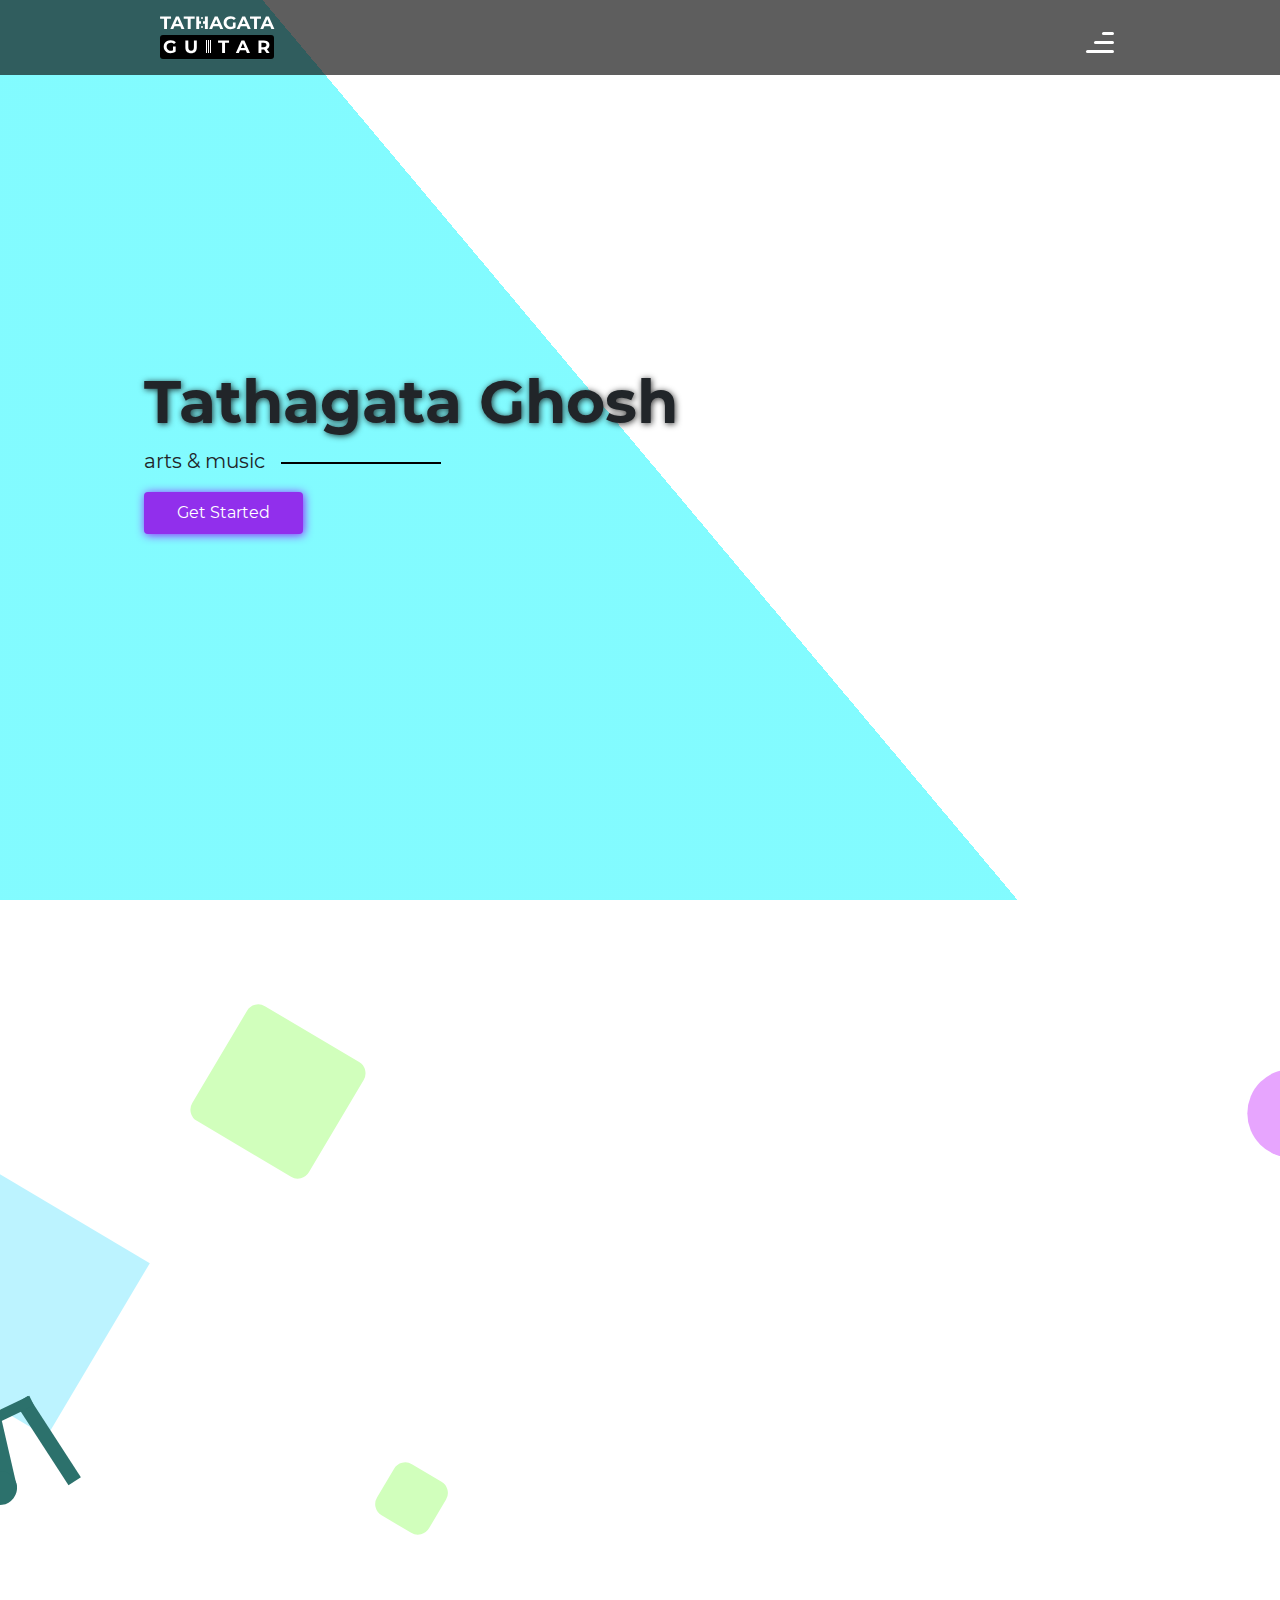
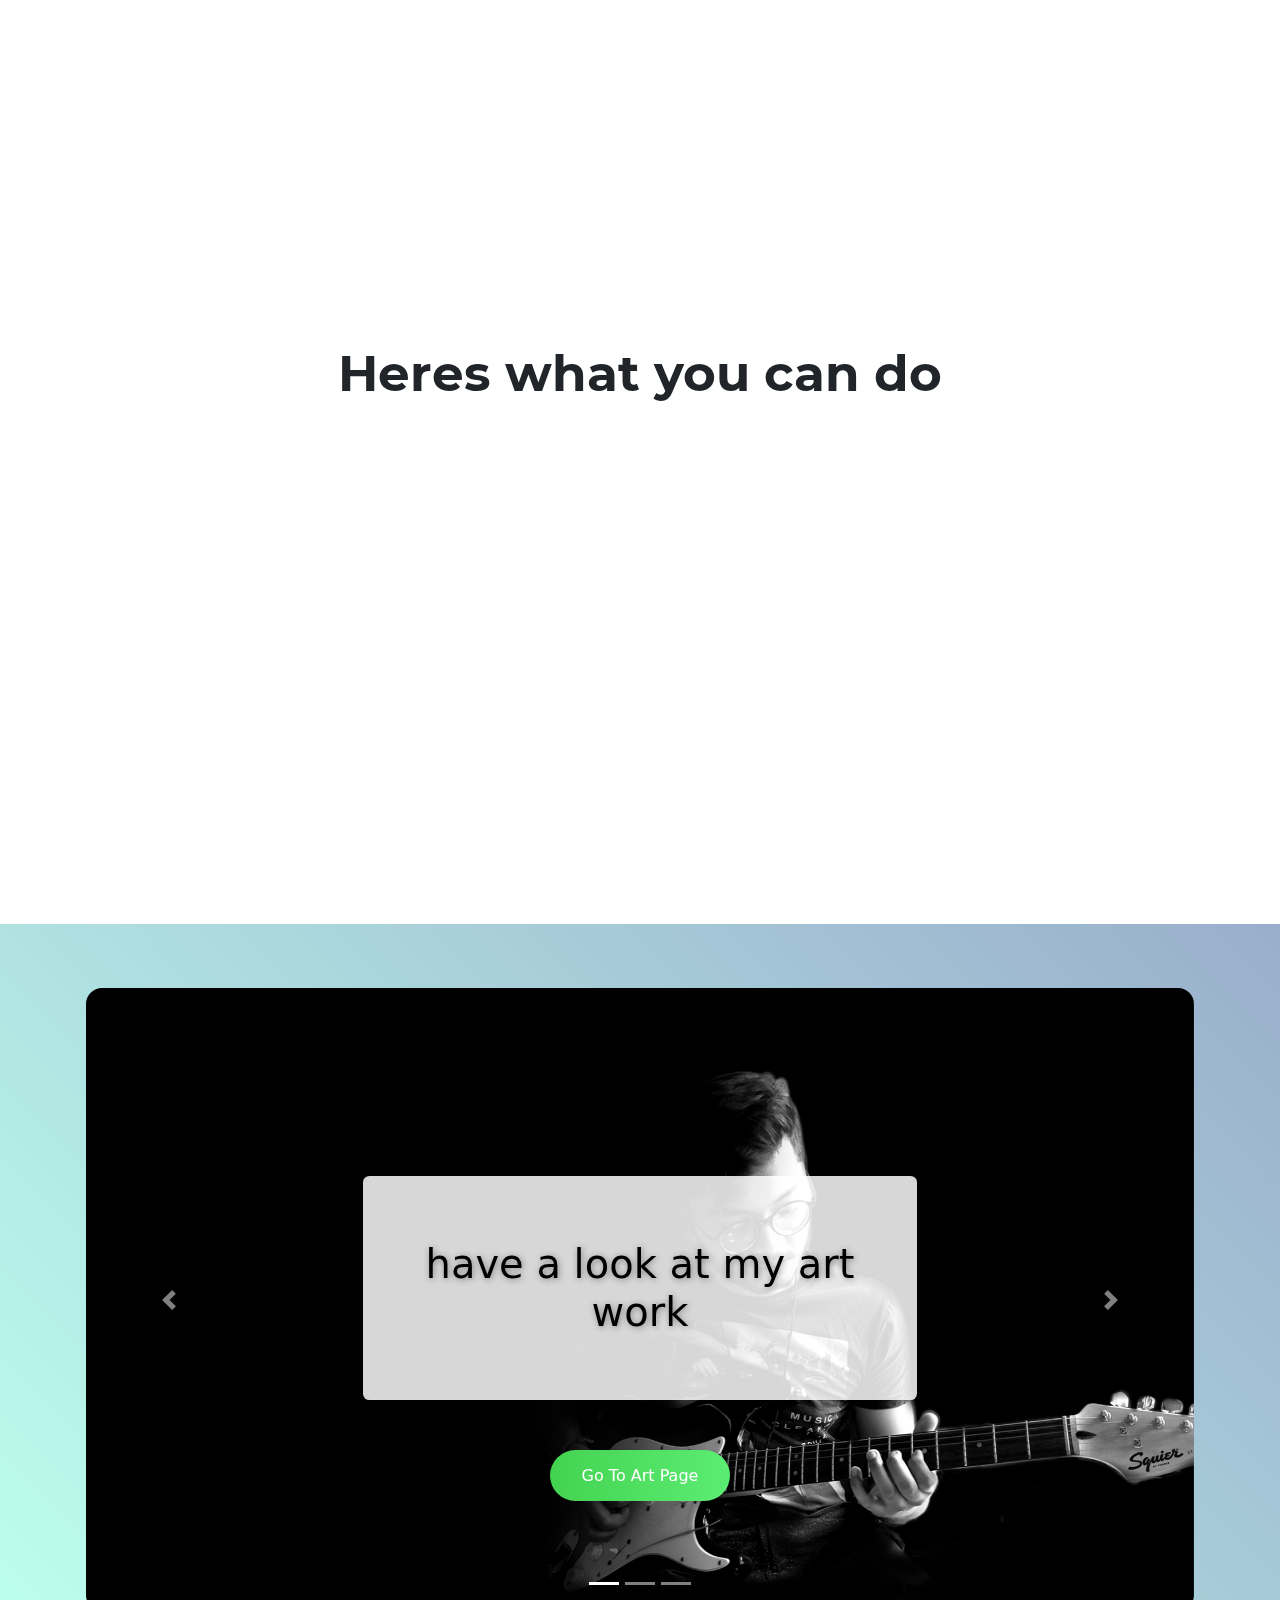
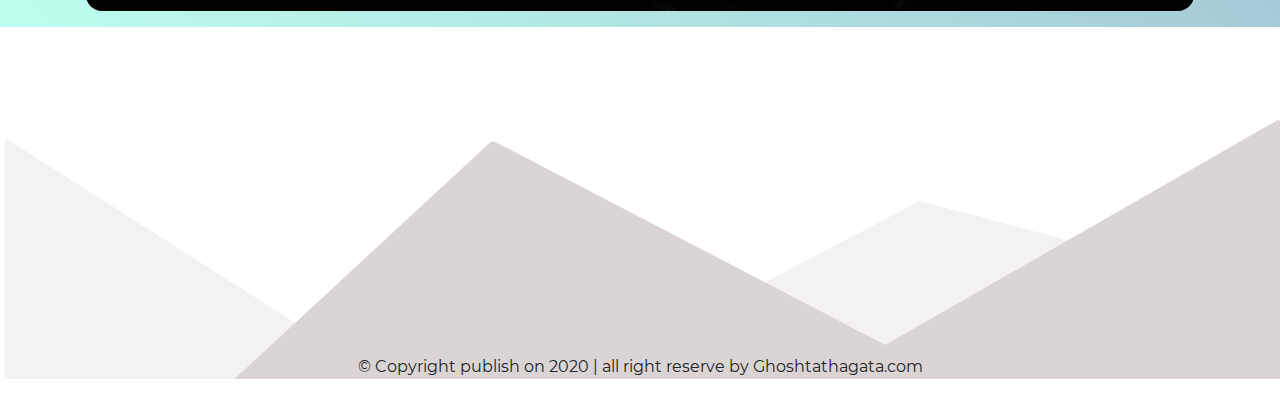
==== index.html @ 83a453ec "codes" ====
<!DOCTYPE html>
<html lang="en">
<head>
    <meta charset="UTF-8">
    <meta name="viewport" content="width=device-width, initial-scale=1.0">
    <meta http-equiv="X-UA-Compatible" content="ie=edge">
    <title>Home</title>
    <link rel="shortcut icon" href="./image/icon.png" type="image/x-icon">
    <link rel="stylesheet" href="./css/all.min.css">
    <link rel="stylesheet" href="./css/aos.css">
    <link rel="stylesheet" href="./css/bootstrap.css">
    <link rel="stylesheet" href="./css/style.css">

</head>
<body>
<div id="popUpMain" style="display: none;">
    <div class="container text-center">
    <div id="popup">
        <div class="cancel text-right"><i class="fas fa-times close_pop"></i></div>
        <div class="top">
            <h1 id="signUp_pop" class="mb-3">Sign in</h1>
            <input class="POP_UP_INPUT" type="email" name="email" placeholder="User@gmail.com" id="username">
            <input class="POP_UP_INPUT" type="Password" name="password" placeholder="Password">
            <a href="#" class="sign_in_but"><button class="btn btn-success mt-3 close_pop">Sign in</button></a>
            <p>Don't have an account? <a href="SignUp.html">Sign Up</a></p>


            <div class="alert alert-warning alert-dismissible fade show" role="alert">
                <strong>Not Sign in !</strong> Please Sign in to access more content
                <button type="button" class="close" data-dismiss="alert" aria-label="Close">
                  <span aria-hidden="true">&times;</span>
                </button>
            </div>
        </div>
        <div class="bottom">
            <div class="subscribe">
                <h4>Subscribe my YouTube Channel</h4>
                <a href="#" class="close_pop" >Subscribe <i class="fab fa-youtube"></i></a>
            </div>

        </div>
    </div>
</div>
</div>
<header>
    <nav>
        <div class="navigation">
            <div class="logo"><img src="./image/final_logo.svg" alt=""></div>
            <div class="bars">
                <div class="bar bar-1"></div>
                <div class="bar bar-2"></div>
                <div class="bar bar-3"></div>
            </div>
        </div>
    </nav>
    <div class="items">
        <li class="nav-link"><a href="#">Home</a></li>
        <li class="nav-link"><a href="#">Video</a></li>
        <li class="nav-link"><a href="#">About</a></li>
        <li class="nav-link"><a href="#">Login</a></li>
    </div>
    <div class="name">
        <div class="container">
            <div class="intro">
                <h1>Tathagata Ghosh</h1>
                <div class="line-text">
                    <p>arts & music</p>
                    <div class="line"></div>
                </div>
                <button class="btn but">Get Started</button>
            </div>
        </div>
    </div>
</header>



<main>
    <section class="sec-1">
        <div class="container">
           <div class="row">
            <div class="col-lg-6 col-sm-12 col-md-12">
                <div class="box" data-aos="flip-left" data-aos-duration="500">
                    <h1>Video</h1>
                    <p class="md-5 pd-5">Lorem ipsum dolor sit amet, consectetur adipisicing elit. Quod accusantium magnam excepturi sequi id sed assumenda maxime facere quisquam qui itaque, fuga velit facilis alias vel sunt, aut atque numquam. Lorem ipsum dolor sit amet consectetur adipisicing elit. Necessitatibus, rem! Lorem ipsum dolor sit amet.</p>
                    <a href="#" class="mt-4">Video</a>
                </div>
            </div>
            <div class="col-lg-6 col-sm-12 col-md-12">
                <div class="box box-container-2" data-aos="flip-left" data-aos-duration="500">
                    <h1>Arts</h1>
                    <p class="md-5 pd-5">Lorem ipsum dolor sit amet, consectetur adipisicing elit. Quod accusantium magnam excepturi sequi id sed assumenda maxime facere quisquam qui itaque, fuga velit facilis alias vel sunt, aut atque numquam. Lorem ipsum dolor sit amet consectetur adipisicing elit. Necessitatibus, rem! Lorem ipsum dolor sit amet.</p>
                    <a href="#" class="mt-4">About</a>
                </div>
            </div>
           </div>
            <div class="col-lg-12 col-sm-12 col-md-12">
                <div class="box box-container-3" data-aos="flip-up" data-aos-duration="700">
                    <h1>About</h1>
                    <p class="md-5 pd-5">Lorem ipsum dolor sit amet, consectetur adipisicing elit. Quod accusantium magnam excepturi sequi id sed assumenda maxime facere quisquam qui itaque, fuga velit facilis alias vel sunt, aut atque numquam. Lorem ipsum dolor sit amet consectetur adipisicing elit. Necessitatibus, rem! Lorem ipsum dolor sit amet.</p>
                    <a href="#" class="mt-4">Arts</a>
                </div>
            </div>
        </div>
    </section>

    <section class="sec-2">
        <div class="container">
            <div class="row text-center">
                <h1 class="mt-5 mb-5">Heres what you can do</h1>
                <div class="col-lg-4 col-sm-12 col-md-4">
                    <div class="card" data-aos="zoom-in" data-aos-delay="100">
                        <h2>Follow</h2>
                        <p>Lorem ipsum dolor sit amet consectetur adipisicing elit. Dolorem iure, eius cum dicta eaque nemo illo deserunt expedita. Ea pariatur saepe illum accusamus earum aliquam magnam architecto, nesciunt minima! Ad.</p>
                        <div class="follow-link">
                            <a href="#"> <i class="fab fa-instagram"></i></a>
                            <a href="#"> <i class="fab fa-twitter"></i></a>
                            <a href="#"> <i class="fab fa-telegram"></i></a>
                        </div>
                    </div>
                </div>
                <div class="col-lg-4 col-sm-12 col-md-4">
                    <div class="card" data-aos="zoom-in" data-aos-delay="300">
                        <h2>Feedback</h2>
                        <p>Lorem ipsum dolor sit amet consectetur adipisicing elit. Amet perspiciatis aliquid dolorum quaerat esse id nemo sit deserunt minima maxime!</p>
                        <button class="btn btn-outline-success mt-5"> Leave a Feedback</button>
                    </div>
                </div>
                <div class="col-lg-4 col-sm-12 col-md-4">
                    <div class="card" data-aos="zoom-in" data-aos-delay="600">
                        <h2>Join me</h2>
                        <p>Lorem ipsum, dolor sit amet consectetur adipisicing elit. Voluptatibus saepe accusantium aperiam ullam cum dignissimos doloribus libero, perferendis omnis totam dolorem nostrum itaque. Dolores magni amet autem minus officia a.</p>
                    </div>
                </div>
            </div>
        </div>
    </section>

    <section class="sec-3">
        <div class="container mt-5">
            <div id="carouselExampleIndicators" class="carousel slide" data-ride="carousel">
                <ol class="carousel-indicators">
                    <li data-target="#carouselExampleIndicators" data-slide-to="0" class="active"></li>
                    <li data-target="#carouselExampleIndicators" data-slide-to="1"></li>
                    <li data-target="#carouselExampleIndicators" data-slide-to="2"></li>
                  </ol>
                <div class="carousel-inner">
                    <div class="main-info">
                        <h1>have a look at my art work</h1>
                        <a href="#" class="text-center">Go To Art Page</a>
                    </div>
                  <div class="carousel-item active">
                    <img src="./image/About_page_image.jpg" class="d-block w-100" alt="...">
                  </div>
                  <div class="carousel-item">
                    <img src="./image/tathagata_1.jpg" class="d-block w-100" alt="...">
                  </div>
                  <div class="carousel-item">
                    <img src="./image/Music_page_IMAGE.jpg" class="d-block w-100" alt="...">
                  </div>
                </div>
                <a class="carousel-control-prev" href="#carouselExampleIndicators" role="button" data-slide="prev">
                    <span class="carousel-control-prev-icon" aria-hidden="true"></span>
                    <span class="sr-only">Previous</span>
                  </a>
                  <a class="carousel-control-next" href="#carouselExampleIndicators" role="button" data-slide="next">
                    <span class="carousel-control-next-icon" aria-hidden="true"></span>
                    <span class="sr-only">Next</span>
                  </a>
              </div>
        </div>
    </section>
</main>


<footer>
    <div class="container">
       <div class="main-footer-box">
        <div class="row text-center">
            <div class="col-lg-2 col-sm-12 col-md-6">
                <div class="but" data-aos="fade-up" data-aos-duration="100">
                    <a href="#" class="short-buttom Home">Home</a>
                </div>
            </div>
            <div class="col-lg-2 col-sm-12 col-md-6">
                <div class="but" data-aos="fade-up" data-aos-duration="200">
                    <a href="#" class="short-buttom video">Video</a>
                </div>
            </div>
            <div class="col-lg-2 col-sm-12 col-md-6">
                <div class="but" data-aos="fade-up" data-aos-duration="300">
                    <a href="#" class="short-buttom Pdf">Pdf</a>
                </div>
            </div>
            <div class="col-lg-2 col-sm-12 col-md-6">
                <div class="but" data-aos="fade-up" data-aos-duration="400">
                    <a href="#" class="short-buttom About">About</a>
                </div>
            </div>
            <div class="col-lg-2 col-sm-12 col-md-6">
                <div class="but" data-aos="fade-up" data-aos-duration="500">
                    <a href="#" class="short-buttom instagram"><i class="fab fa-instagram"></i></a>
                </div>
            </div>
            <div class="col-lg-2 col-sm-12 col-md-6">
              <div class="but"  data-aos="fade-up" data-aos-duration="600">
                <a href="#" class="short-buttom YouTube"><i class="fab fa-youtube"></i></a>
              </div>
            </div>
           </div>
       </div>
       <div class="copy-right text-center">
           <p>© Copyright publish on 2020 | all right reserve by Ghoshtathagata.com</p>
       </div>
    </div>
</footer>
    <script src="./js/bootstrap.js"></script>
    <script src="https://code.jquery.com/jquery-3.5.1.min.js" integrity="sha256-9/aliU8dGd2tb6OSsuzixeV4y/faTqgFtohetphbbj0=" crossorigin="anonymous"></script>
    <script src="./js/aos.js"></script>
    <script src="./js/index.js"></script>
</body>
</html>
---- css/style.css ----
@import url(./fonts.css);

*{
    padding: 0;
    margin: 0;
    box-sizing: border-box;
}

:root{
    /* color */
    --light-blue:linear-gradient(50deg , rgba(91, 250, 255, 0.76) 50%, #ffffff21 50%);
    --black: black;
    --black-l:linear-gradient(#000000cc , #000000b4);
    --white:white;
    --white-l: rgba(255, 255, 255, 0.8);

    /* fonts */
    --cuprum : 'cuprum';
    --cuprum-b : 'cuprum-b';
    --monstrate : 'monstrate';
    --monstrate-b : 'monstrate-b';
}

nav .navigation{
    background-color: rgba(0, 0, 0, 0.63);
    padding: 1rem 10rem;
    display: flex;
    flex-direction: row;
    flex-wrap: wrap;
    justify-content: space-between;
}

nav .navigation .logo{
    font-size: 20px;
    color: white;
}
nav .navigation .bars{
    transform: rotate(180deg);
    cursor: pointer;
}

nav .navigation .bars .bar{
    height: 2.5px;
    background-color: white;
    margin: .4rem;
    border-radius: 1rem;
}

nav .navigation .bars .bar-1{
    width: 1.7rem;
}

nav .navigation .bars .bar-2{
    width: 1.2rem;
}

nav .navigation .bars .bar-3{
    width: .7rem;
}

.items{
    position: absolute;
    background-color: rgba(0, 0, 0, 0.658);
    height: 90vh;
    overflow: hidden;
    padding: 2rem 0rem;
    z-index: 20;
    width: 0;
    transition: 1s ease-in;
}

.nav_show{
    width: 50vh;
}

.items .nav-link a{
    color: white;
    text-decoration: none;
    text-align: center;
    font-family: var(--monstrate);
}
.items .nav-link{
    background-color: rgba(255, 255, 255, 0.24);
    margin: 1rem;
    border-radius: 5px;
}
.items .nav-link:hover{
    box-shadow: 1px 3px 10px rgba(53, 53, 53, 0.616);
}



header {
    background:var(--light-blue), url(../image/tathagata_1.jpg);
    background-position: center;
    background-repeat: no-repeat;
    background-size: cover;
    height: 100vh;
    width: 100%;

}

header .name{
    position: absolute;
    left: 10%;
    top: 50%;
    transform: translate(0% , -50%);
    z-index: 2;
}
header .name .intro{
    font-size: 20px;
    font-family: var(--monstrate);
}

header .name .intro h1{
    font-size: 60px;
    font-family: var(--monstrate-b);
    text-shadow: 1px 1px 6px rgba(0, 0, 0, 0.788);
}
header .name .but {
    background: rgb(145, 47, 236);
    box-shadow: 1px 1px 10px rgb(147, 31, 255);
    color: rgb(255, 255, 255);
    padding: .5rem 2rem;
}
header .name .but:hover{
    background:rgb(139, 15, 255) ;
}
header .name .line-text{
    display: flex;
    align-items: center;
}
header .name .line{
    background: black;
    height: 2px;
    width: 10rem;
    margin-bottom: .7rem;
    margin-left: 1rem;
    animation: stretch 1s ease-in-out forwards;
}

#popUpMain{
    position: fixed;
    z-index: 99999;
    color: rgb(0, 0, 0);
    width: 100%;
    height: 100%;
    background-color: rgba(0, 0, 0, 0.671);
    transition: 1s ease;
}
#popUpMain i{
    cursor: pointer;
    transition: .3s ease;
}
#popUpMain i:hover{
    transform: scale(1.1);
    transition: .3s ease;
}

#popup{
    width: 30rem;
    height: 35rem;
    background-image: linear-gradient(#00000041 , #00000048) ,url(../image/Auth_back.svg);
    position: absolute;
    top: 50%;
    left: 50%;
    transform: translate(-50% , -50%);
    padding: 1rem;
    background-size: cover;
    background-position: center;
    background-repeat: no-repeat;
    border-radius: 5px;
    box-shadow: 1px 1px 6px rgba(255, 255, 255, 0.644);
    overflow: hidden;
    transition: 1s ease-in-out;
}
#popUpMain #popup .top{
    display: flex;
    flex-direction: column;
    align-items: center;
}
#popUpMain #popup .top .sign_in_but button:hover{
    box-shadow: 1px 1px 7px rgba(0, 128, 0, 0.534);
}

#popUpMain #popup #signUp_pop{
    font-family: var(--monstrate-b);
    color: #7212cc;
    text-shadow: 1px 1px 5px #7700e6a2;

}

#popUpMain #popup  input{
    width: 20rem;
    margin: .2rem;
    border: none;
    background: rgba(255, 255, 255, 0.514);
    outline: none;
    padding: .3rem;
    border-radius: 3px;
    border: 1px solid #7700e6;
    box-shadow: 1px 1px 7px #7700e642;
    font-family: var(--monstrate);
}

#popUpMain #popup p{
    margin-top: 1rem;
    font-family: var(--monstrate);
}
#popUpMain #popup p a{
    font-family: var(--monstrate-b);
    text-decoration: none;
}
#popUpMain #popup .bottom{
    border-top: 1px solid black;
    padding-top: 1rem;
}
#popUpMain #popup .bottom .subscribe h4{
    font-family: var(--monstrate-b);
    margin-bottom: 1.5rem;
}
#popUpMain #popup .bottom .subscribe a{
    font-size: 20px;
    text-decoration: none;
    background-color: red;
    color: white;
    padding: .5rem 1rem;
    border-radius: 4px;
    transition: .3s ease;
}
#popUpMain #popup .bottom .subscribe a:hover{
    transform: scale(1.1);
    box-shadow: 1px 1px 8px rgba(255, 0, 0, 0.664);
    transition: .3s ease-in-out;
}
@keyframes stretch{
    from{
        width: 0;
    }
    to{
        width: 10rem;
    }
}
main .sec-1{
    background: url(../image/back.svg);
    background-position: center;
    background-size: cover;
    background-repeat: no-repeat;
    margin: 0;
    padding: 1rem 0rem;
}
main .box {
    background:var(--black-l), url(../image/Music_page_IMAGE.jpg);
    background-position: center;
    background-size: cover;
    background-repeat: no-repeat;
    height: 50vh;
    padding: 3rem 2rem;
    border-radius: 3px;
    margin: 1rem 0rem;
}

main .box-container-2{
    background:var(--black-l), url(../image/Tathagata_2.jpg);
    background-position: center;
    background-size: cover;

}
main .box h1{
    color: white;
    font-family: var(--monstrate-b);

}
main .box p{
    color: var(--white);
    font-family: var(--monstrate);
    margin-bottom: 3rem;
}

main .sec-1 .box a{
    text-decoration: none;
    color: var(--white);
    padding: 1rem 3rem;
    background: rgb(145, 47, 236);
    box-shadow: 1px 1px 10px #9a2fff;
    border-radius: 5px;
    font-size: 1rem;
}

main .sec-1 .box-container-2 a{
    background: rgb(236, 148, 47);
    box-shadow: 1px 1px 10px rgba(236, 148, 47, 0.603);
}
main .sec-1 .box-container-3 a{
    background: rgb(47, 107, 236);
    box-shadow: 1px 1px 10px rgba(47, 107, 236, 0.521);
}

section.sec-2 h1{
    font-size: 50px;
    font-family: var(--monstrate-b);
}


section.sec-2 .card h2{
    font-family: var(--cuprum-b);
}
section.sec-2 .card p{
    font-family: var(--monstrate);
}
section.sec-2 .card{
    background: #e4e4e470;
    height: 40vh;
    padding: 1rem;
    border: none;
    margin: 1rem 0rem;
    border: 2px solid rgb(157, 196, 241);
}
section.sec-2 .card .follow-link{
    width: 100%;
    height: 50vh;
    border-radius: 4px;
}

section.sec-2 .card:hover{
    box-shadow: 1px 2px 10px rgba(157, 196, 241, 0.603);
}

section.sec-2 .card .follow-link i{ 
    font-size: 30px;
    margin: 2rem 1.5rem;
    color: rgb(0, 0, 0);
}

section.sec-2 .card button{
    width: 80%;
    margin: auto;
}

section.sec-3{
    margin-top: 5rem;
    background: linear-gradient(45deg,#95ffe4a1 , #3a619b83);
    padding: 1rem 0rem;
}
section.sec-3 .carousel{
    border-radius: 1rem;
    overflow: hidden;
}
section.sec-3 .carousel .carousel-item{
    position: relative;
}
section.sec-3 .carousel .carousel-inner .main-info{
    position: absolute;
    z-index: 1;
    top: 50%;
    left: 50% ;
    transform: translate(-50% , -50%);
    text-align: center;
}

section.sec-3 .carousel .carousel-inner .main-info h1{
    font-size: 40px;
    color: rgb(0, 0, 0);
    text-shadow: 1px 1px 6px rgba(31, 31, 31, 0.466) ;
    background: #ffffffd7;
    padding: 4rem 2rem;
    border-radius: .4rem;
    margin: 4rem 0rem;
}

section.sec-3 .carousel .carousel-inner .main-info a{
    text-decoration: none;
    color: white;
    background: linear-gradient(90deg,rgb(68, 211, 80) , rgb(91, 236, 115)); 
    padding: 1rem 2rem;
    border-radius: 2rem;
}   
section.sec-3 .carousel .carousel-inner .main-info a:hover{      
    box-shadow: 1px -1px 7px rgba(64, 245, 94, 0.678) ;
    transition: .3s ease;
}

footer{
    background: url(../image/main-footer.svg);
    background-position: center;
    background-size: cover;
}
footer .main-footer-box{
    margin-top: 5rem;
    margin-bottom: 10rem;
}
footer .but{
    margin: 2rem 0rem;
}
footer .short-buttom{
    border: 2px solid var(--black);
    padding: .7rem 3rem;
    border-radius: 2rem;
    text-decoration: none;
    color: var(--black);
    font-family: var(--monstrate-b);
}
footer .short-buttom.video:hover{
    background-color: #cc5fff42;
    box-shadow: 1px 1px 7px #cc5fff7a;
}

footer .short-buttom.Pdf:hover{
    background-color: #5fc4ff42;
    box-shadow: 1px 1px 7px #5f9fff;
}
footer .short-buttom.Home:hover{
    background-color: #e8f71942;
    box-shadow: 1px 1px 7px #f0fd35e3;
}
footer .short-buttom.About:hover{
    background-color: #00000042;
    box-shadow: 1px 1px 7px #000000e3;
}
footer .short-buttom.YouTube i{
 font-size: 20px;
}
footer .short-buttom.instagram i{
    font-size: 20px;
}
footer .short-buttom.instagram:hover{
    background-color: #ff38e442;
    box-shadow: 1px 1px 7px #ff38deb2;
}
footer .short-buttom.YouTube:hover{
    background-color: #ff000042;
    box-shadow: 1px 1px 7px #ff0000e3;
}

footer .copy-right{
    font-family: var(--monstrate);
}




@media only screen and (max-width:800px){
    section.sec-3 .carousel .carousel-inner .main-info h1{
        font-size: 20px;
        padding: 2rem 1rem;
        margin: 2rem 0rem;
    }
    
    section.sec-3 .carousel .carousel-inner .main-info a{
        padding: .5rem 1rem;
    } 
    main .sec-1{
        background: url(../image/back.svg);
        background-position: center;
        background-size: cover;
        background-repeat: no-repeat;
    }
    .nav_show{
        width: 100%;
    }
}
@media only screen and (max-width:550px){
    nav .navigation{
        padding: 1rem 5rem;
    }
    header {
        background:linear-gradient(60deg , rgba(100, 172, 255, 0.76) 100%, #ffffff00 0%), url(../image/tathagata_1.jpg);
        background-position: center;
        background-size: cover;
        background-repeat: no-repeat;
    
    }
    section.sec-3 .carousel .carousel-inner .main-info h1{
        font-size: 14px;
        padding: 1rem 1rem;
        margin: 2rem 0rem;
    }
    section.sec-3 .carousel .carousel-inner .main-info a{
        padding: .5rem 1rem;
        font-size: 12px;
    } 
    section.sec-2 .card{
        height: 50vh;
    }
    main .box{
        height: 60vh;
    }
    
    #popup{
        width: 18rem;
        height: 35rem;
    }
    #popUpMain #popup  input{
        width: 14rem;
        margin: .2rem;
    }
}

@media only screen and (max-width:400px){
    nav .navigation{
        padding: 1rem 3rem;
    }
    header .name .intro{
        font-size: 15px;
    }
    
    header .name .intro h1{
        font-size: 40px;
    }
    header .name .but {
        padding: .5rem 1.5rem;
    }
    main .box {
        height: 65vh;
    }
    section.sec-3 .carousel .carousel-inner .main-info{
        top: 40%;
    }
    section.sec-3 .carousel .carousel-inner .main-info a{
        padding: .5rem 1rem;
        font-size: 12px;
    } 
}

@media only screen and (max-width:320px){
    main .box {
        height: 73vh;
        text-align: center;
    }
}
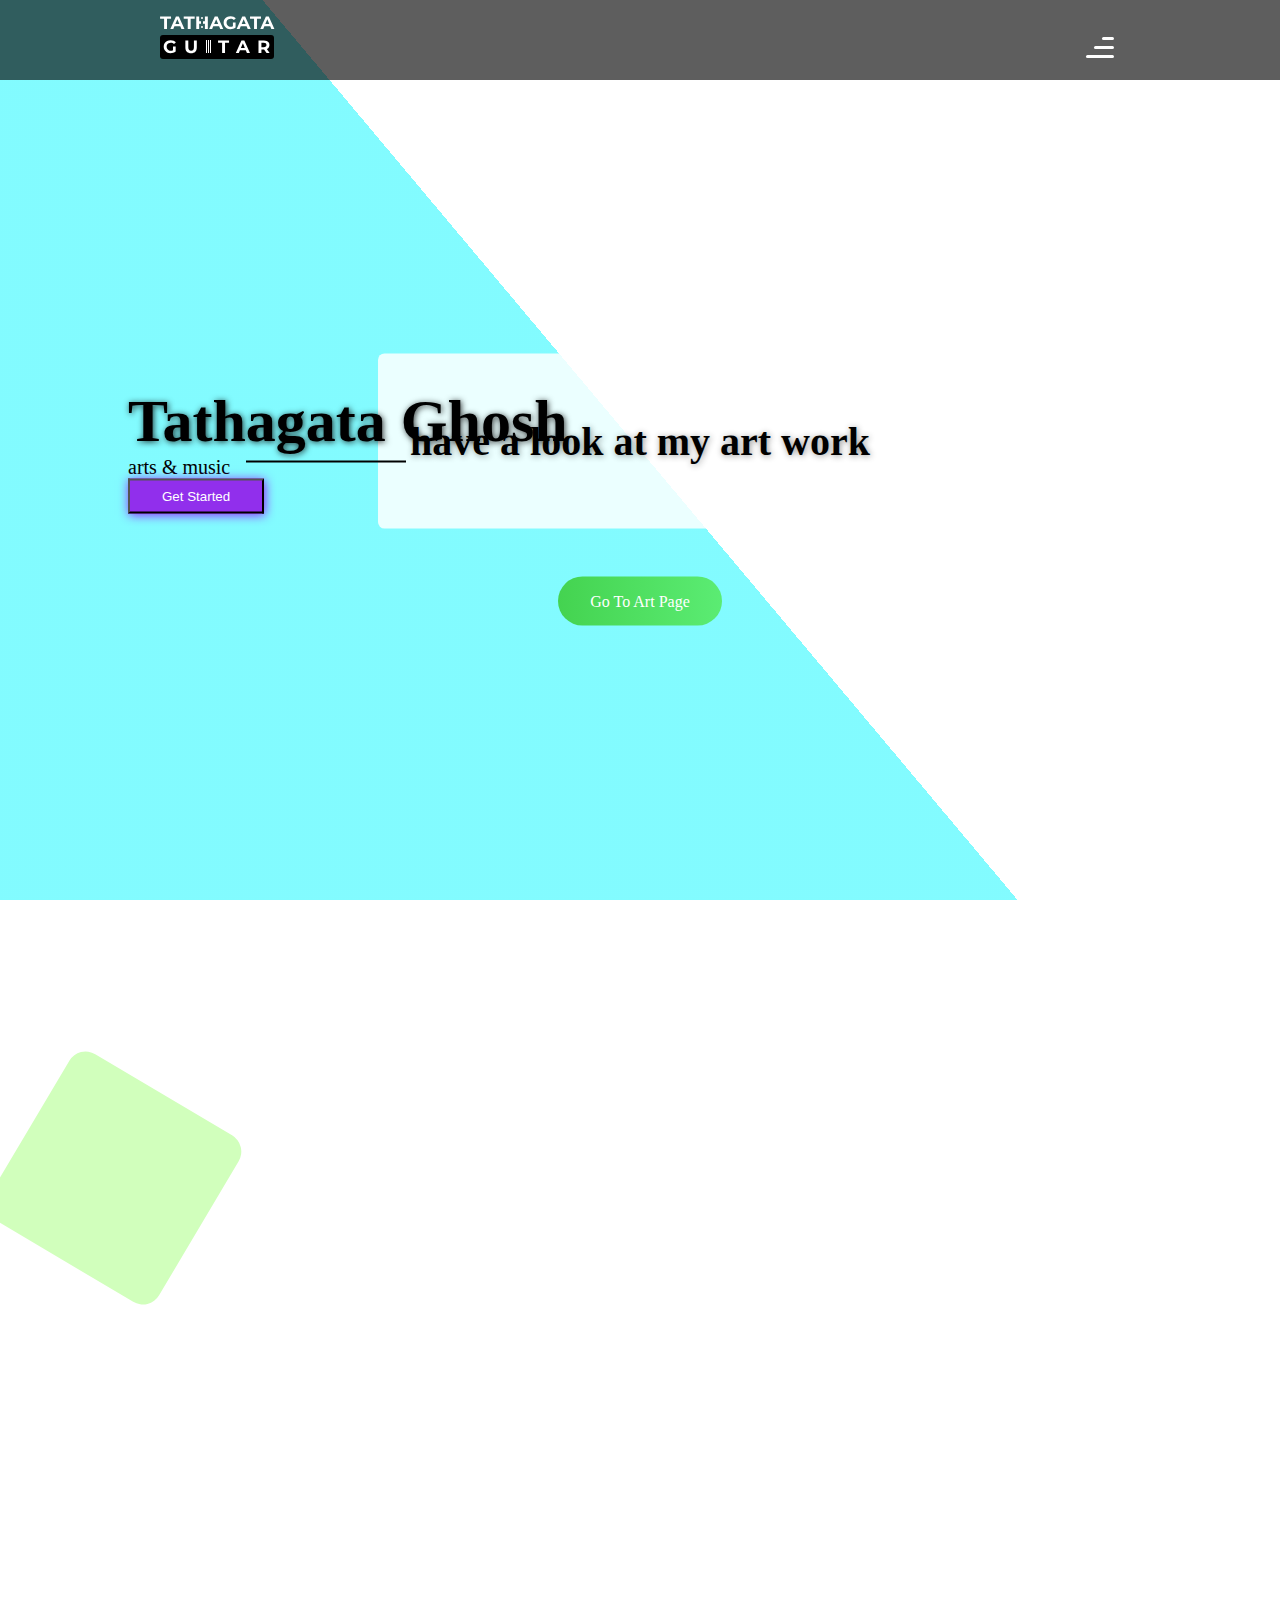
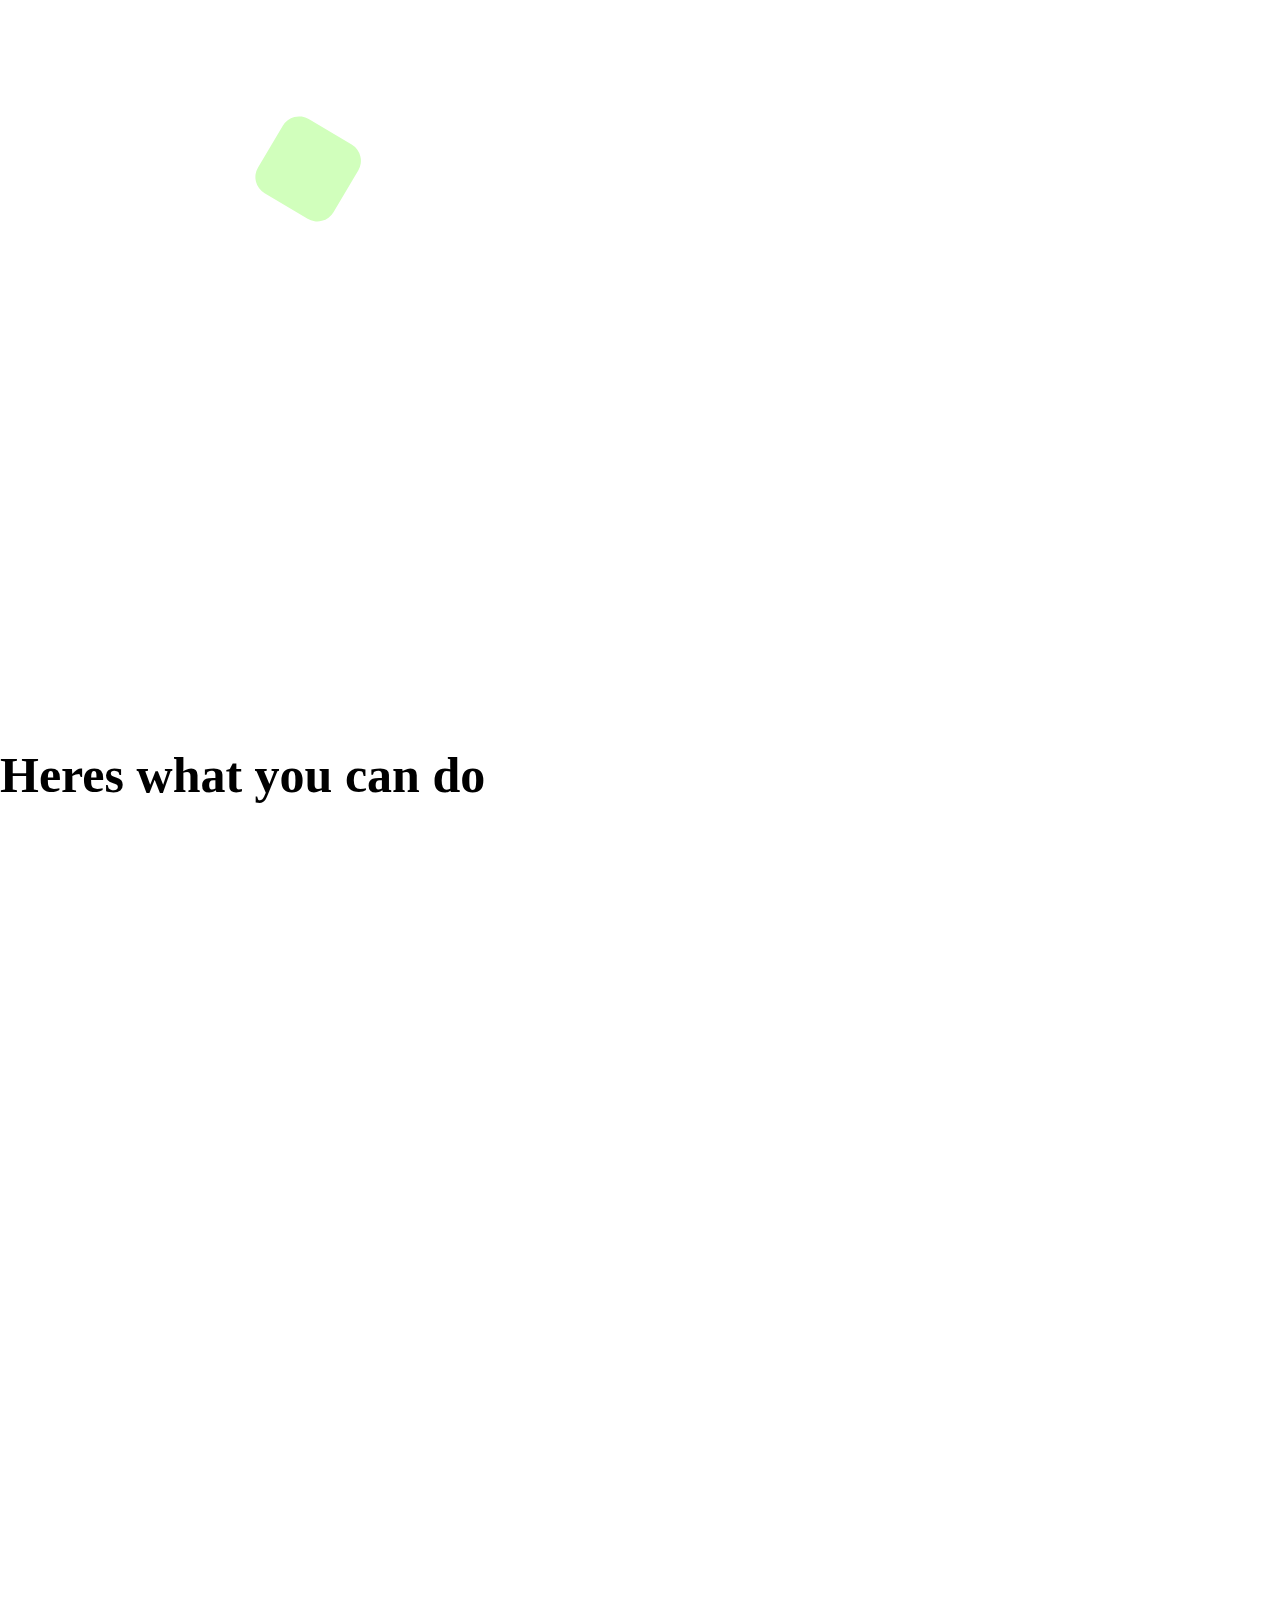
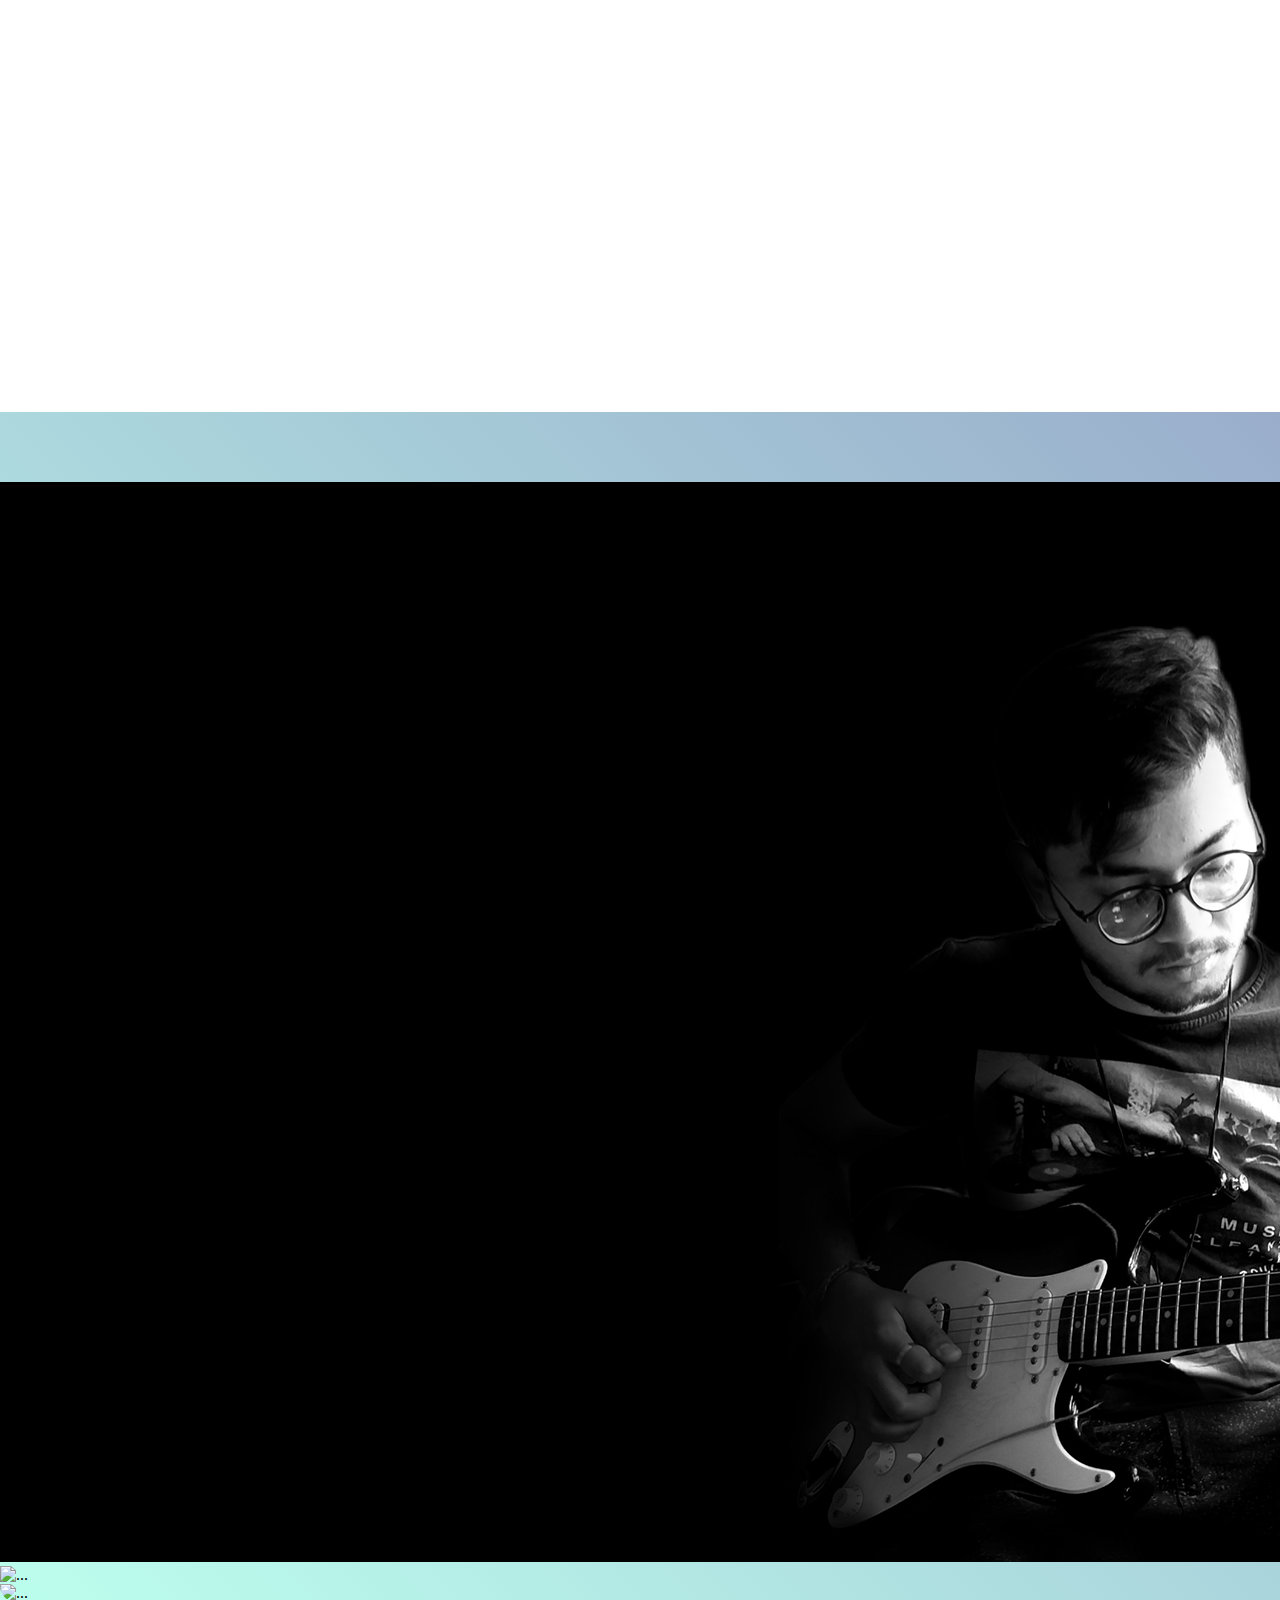
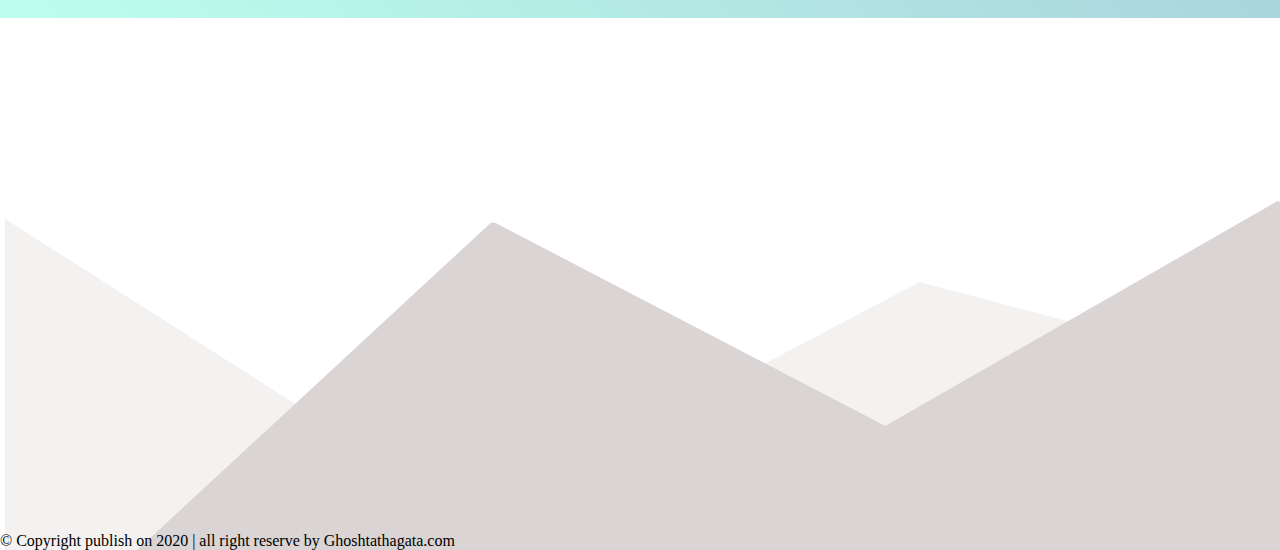
==== commit 8d1b0414: "added CDN" ====
--- a/index.html
+++ b/index.html
@@ -6,9 +6,10 @@
     <meta http-equiv="X-UA-Compatible" content="ie=edge">
     <title>Home</title>
     <link rel="shortcut icon" href="./image/icon.png" type="image/x-icon">
+    <link href="https://fonts.googleapis.com/css2?family=Montserrat:ital,wght@0,300;0,400;0,500;0,600;0,700;0,800;0,900;1,200&family=Yeseva+One&display=swap" rel="stylesheet">
     <link rel="stylesheet" href="./css/all.min.css">
     <link rel="stylesheet" href="./css/aos.css">
-    <link rel="stylesheet" href="./css/bootstrap.css">
+    <link rel="stylesheet" href="https://stackpath.bootstrapcdn.com/bootstrap/5.0.0-alpha2/css/bootstrap.min.css" integrity="sha384-DhY6onE6f3zzKbjUPRc2hOzGAdEf4/Dz+WJwBvEYL/lkkIsI3ihufq9hk9K4lVoK" crossorigin="anonymous">
     <link rel="stylesheet" href="./css/style.css">
 
 </head>
@@ -214,7 +215,7 @@
        </div>
     </div>
 </footer>
-    <script src="./js/bootstrap.js"></script>
+    <script src="https://stackpath.bootstrapcdn.com/bootstrap/5.0.0-alpha2/js/bootstrap.bundle.min.js" integrity="sha384-BOsAfwzjNJHrJ8cZidOg56tcQWfp6y72vEJ8xQ9w6Quywb24iOsW913URv1IS4GD" crossorigin="anonymous"></script>
     <script src="https://code.jquery.com/jquery-3.5.1.min.js" integrity="sha256-9/aliU8dGd2tb6OSsuzixeV4y/faTqgFtohetphbbj0=" crossorigin="anonymous"></script>
     <script src="./js/aos.js"></script>
     <script src="./js/index.js"></script>
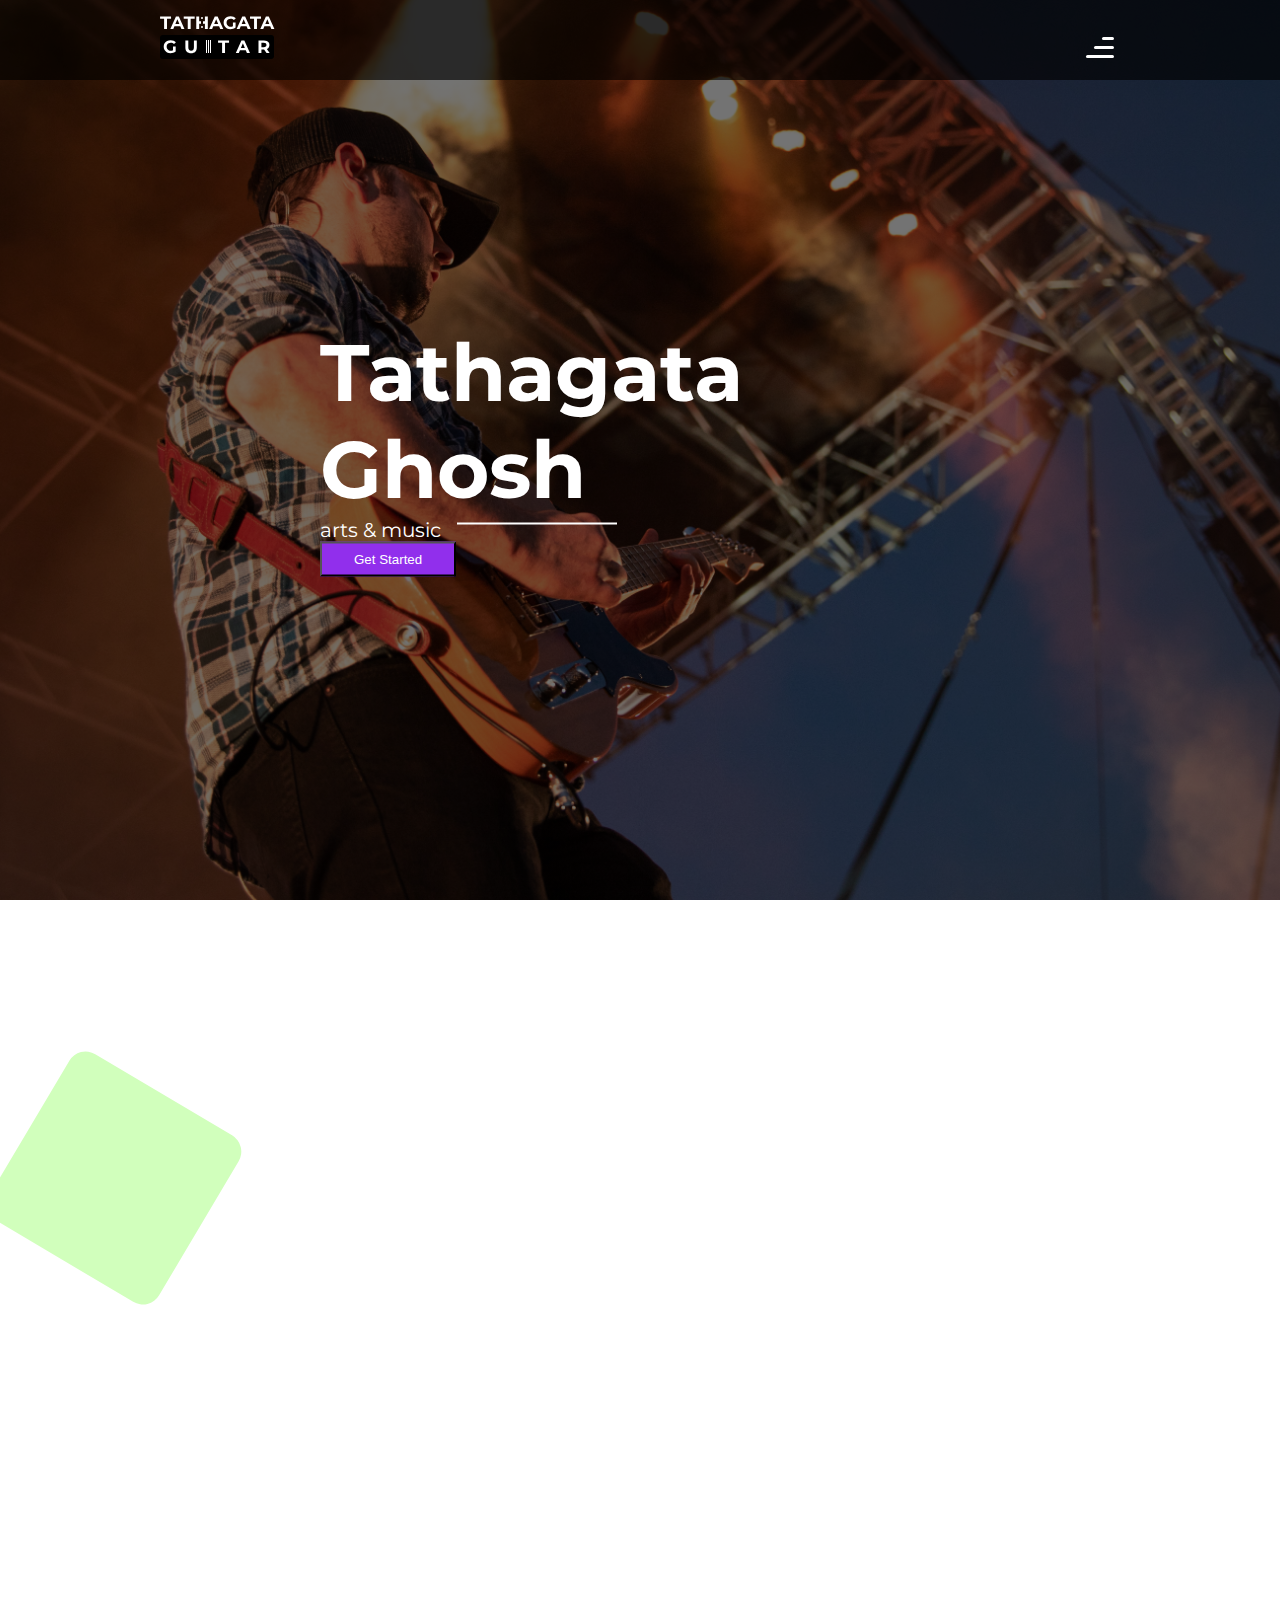
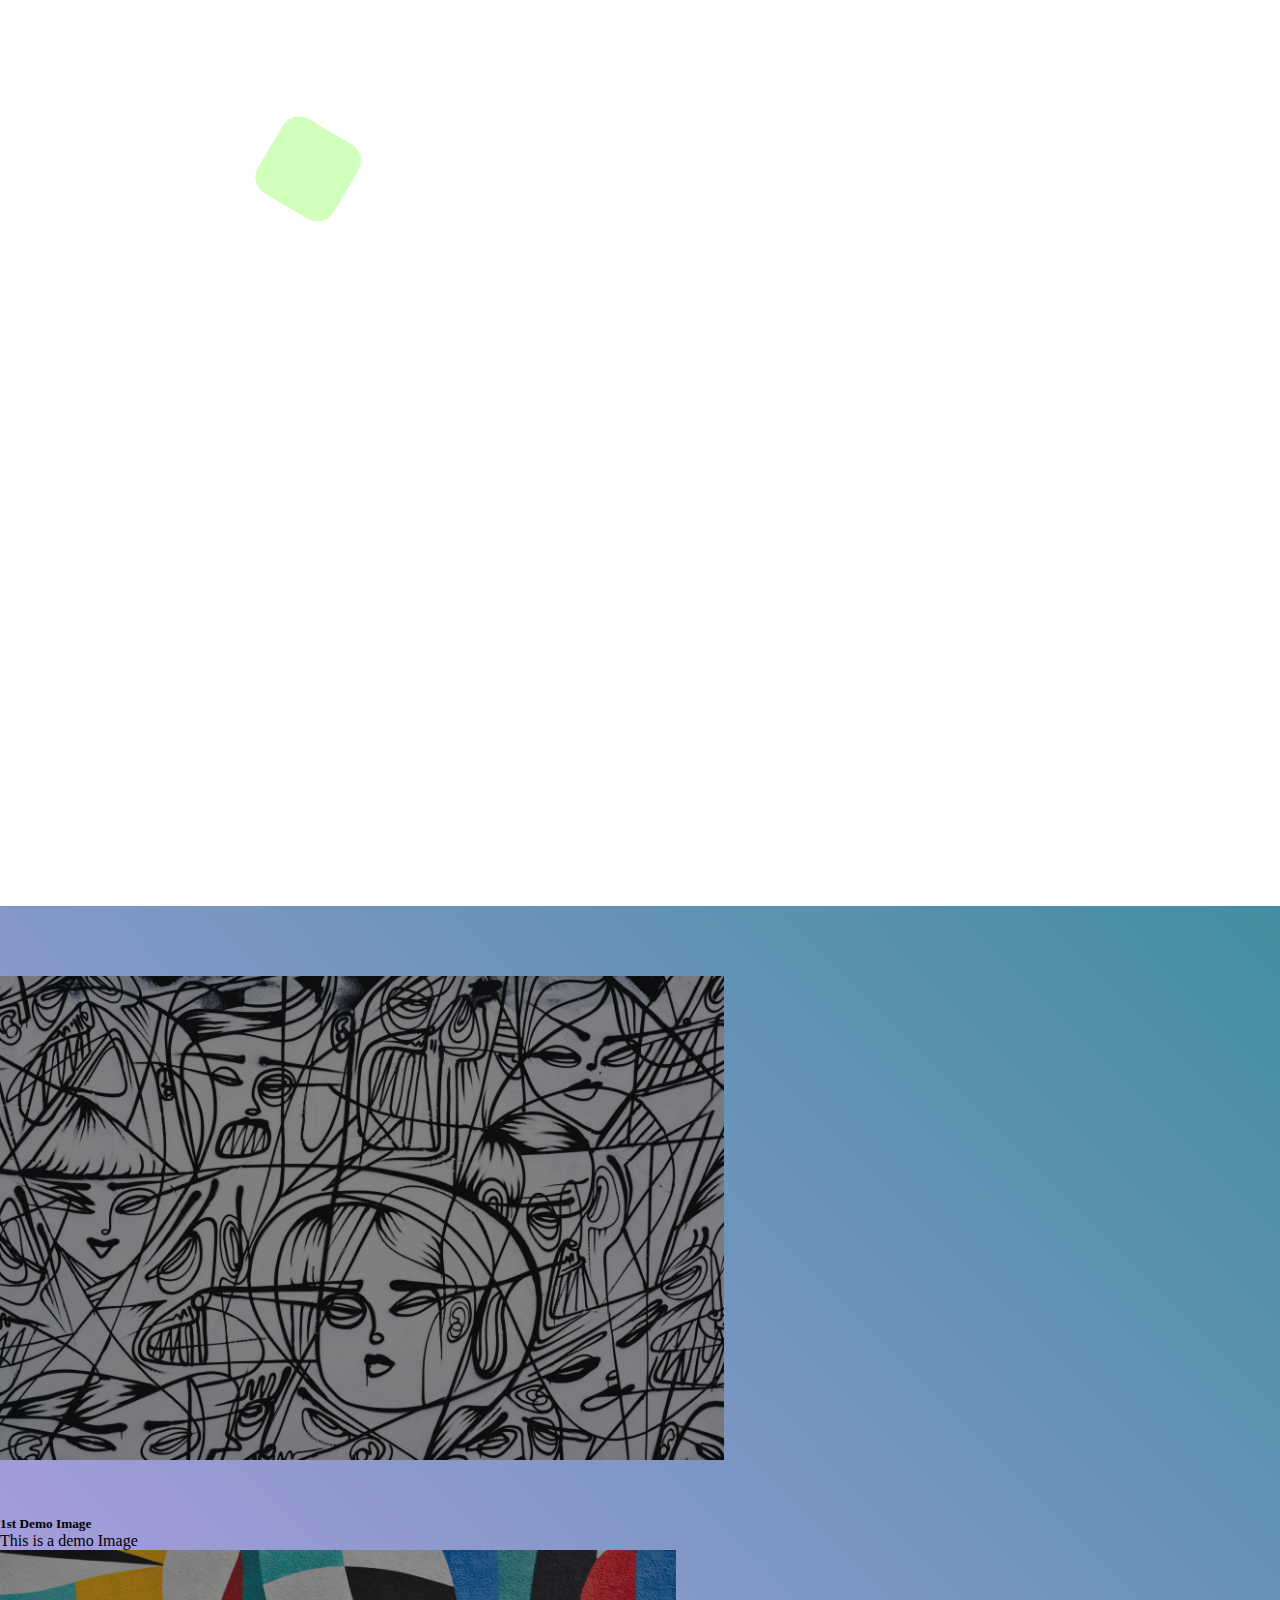
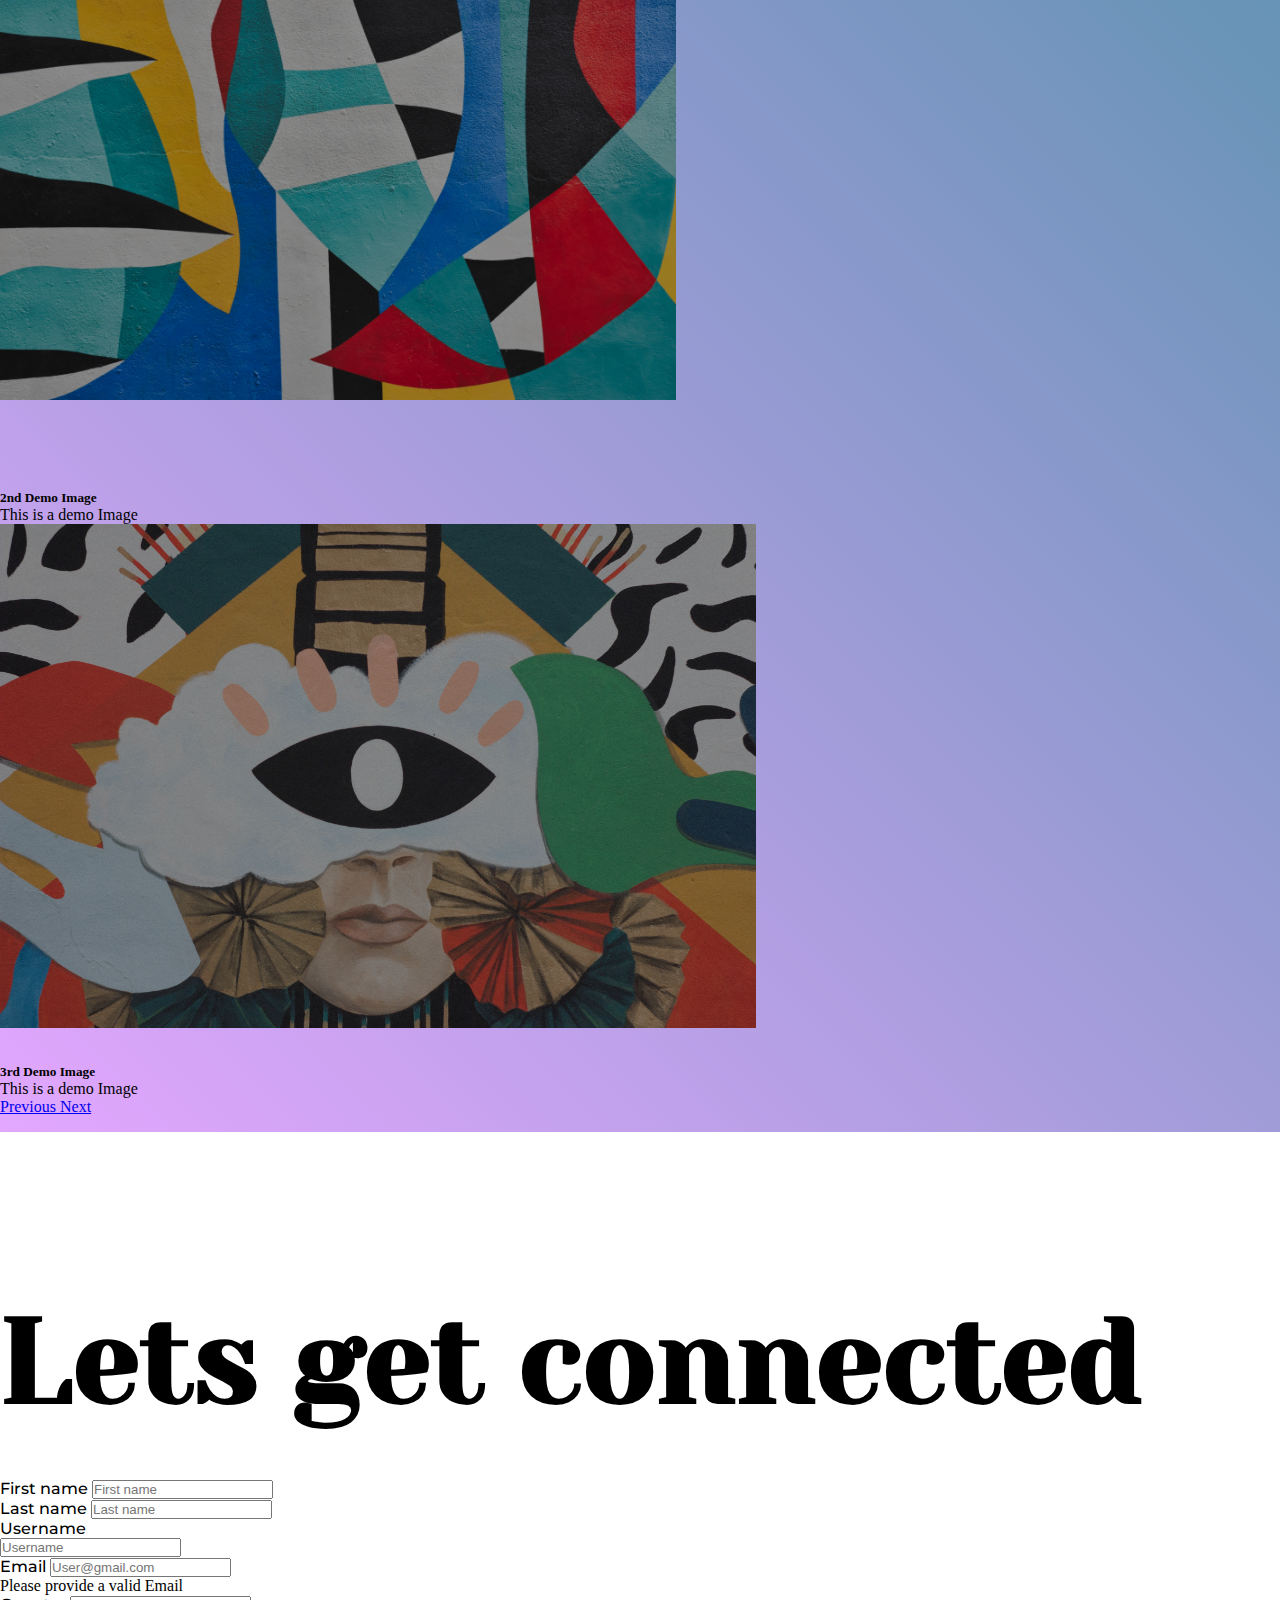
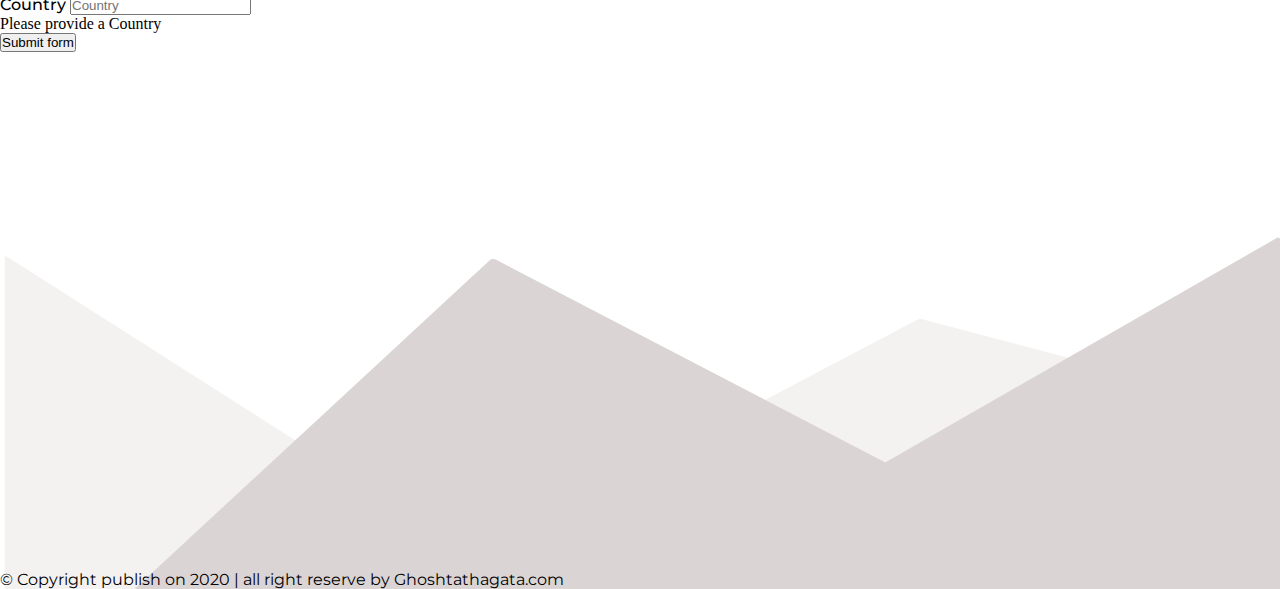
==== commit f27c7521: "designed the home page" ====
--- a/index.html
+++ b/index.html
@@ -26,13 +26,12 @@
             <p>Don't have an account? <a href="SignUp.html">Sign Up</a></p>
 
 
-            <div class="alert alert-warning alert-dismissible fade show" role="alert">
-                <strong>Not Sign in !</strong> Please Sign in to access more content
-                <button type="button" class="close" data-dismiss="alert" aria-label="Close">
-                  <span aria-hidden="true">&times;</span>
-                </button>
-            </div>
-        </div>
+        <div class="alert alert-warning alert-dismissible fade show" role="alert">
+            <strong>Not Sign in !</strong> Please Sign in to access more content
+            <button type="button" class="btn-close" data-dismiss="alert" aria-label="Close"></button>
+        </div>
+        </div>
+        
         <div class="bottom">
             <div class="subscribe">
                 <h4>Subscribe my YouTube Channel</h4>
@@ -91,7 +90,7 @@
                 <div class="box box-container-2" data-aos="flip-left" data-aos-duration="500">
                     <h1>Arts</h1>
                     <p class="md-5 pd-5">Lorem ipsum dolor sit amet, consectetur adipisicing elit. Quod accusantium magnam excepturi sequi id sed assumenda maxime facere quisquam qui itaque, fuga velit facilis alias vel sunt, aut atque numquam. Lorem ipsum dolor sit amet consectetur adipisicing elit. Necessitatibus, rem! Lorem ipsum dolor sit amet.</p>
-                    <a href="#" class="mt-4">About</a>
+                    <a href="#" class="mt-4">Arts</a>
                 </div>
             </div>
            </div>
@@ -99,76 +98,99 @@
                 <div class="box box-container-3" data-aos="flip-up" data-aos-duration="700">
                     <h1>About</h1>
                     <p class="md-5 pd-5">Lorem ipsum dolor sit amet, consectetur adipisicing elit. Quod accusantium magnam excepturi sequi id sed assumenda maxime facere quisquam qui itaque, fuga velit facilis alias vel sunt, aut atque numquam. Lorem ipsum dolor sit amet consectetur adipisicing elit. Necessitatibus, rem! Lorem ipsum dolor sit amet.</p>
-                    <a href="#" class="mt-4">Arts</a>
+                    <a href="#" class="mt-4">About</a>
                 </div>
             </div>
         </div>
     </section>
 
-    <section class="sec-2">
-        <div class="container">
-            <div class="row text-center">
-                <h1 class="mt-5 mb-5">Heres what you can do</h1>
-                <div class="col-lg-4 col-sm-12 col-md-4">
-                    <div class="card" data-aos="zoom-in" data-aos-delay="100">
-                        <h2>Follow</h2>
-                        <p>Lorem ipsum dolor sit amet consectetur adipisicing elit. Dolorem iure, eius cum dicta eaque nemo illo deserunt expedita. Ea pariatur saepe illum accusamus earum aliquam magnam architecto, nesciunt minima! Ad.</p>
-                        <div class="follow-link">
-                            <a href="#"> <i class="fab fa-instagram"></i></a>
-                            <a href="#"> <i class="fab fa-twitter"></i></a>
-                            <a href="#"> <i class="fab fa-telegram"></i></a>
-                        </div>
-                    </div>
-                </div>
-                <div class="col-lg-4 col-sm-12 col-md-4">
-                    <div class="card" data-aos="zoom-in" data-aos-delay="300">
-                        <h2>Feedback</h2>
-                        <p>Lorem ipsum dolor sit amet consectetur adipisicing elit. Amet perspiciatis aliquid dolorum quaerat esse id nemo sit deserunt minima maxime!</p>
-                        <button class="btn btn-outline-success mt-5"> Leave a Feedback</button>
-                    </div>
-                </div>
-                <div class="col-lg-4 col-sm-12 col-md-4">
-                    <div class="card" data-aos="zoom-in" data-aos-delay="600">
-                        <h2>Join me</h2>
-                        <p>Lorem ipsum, dolor sit amet consectetur adipisicing elit. Voluptatibus saepe accusantium aperiam ullam cum dignissimos doloribus libero, perferendis omnis totam dolorem nostrum itaque. Dolores magni amet autem minus officia a.</p>
-                    </div>
-                </div>
-            </div>
+    <section class="sec-3">
+        <div class="container">
+            <div id="carouselExampleCaptions" class="carousel slide" data-ride="carousel">
+                <ol class="carousel-indicators">
+                  <li data-target="#carouselExampleCaptions" data-slide-to="0" class="active"></li>
+                  <li data-target="#carouselExampleCaptions" data-slide-to="1"></li>
+                  <li data-target="#carouselExampleCaptions" data-slide-to="2"></li>
+                </ol>
+                <div class="carousel-inner">
+                  <div class="carousel-item active">
+                    <div class="image_box">
+                        <img src="./image/Art_1.png" class="d-block w-100" alt="...">
+                    </div>
+                    <div class="carousel-caption d-none d-md-block">
+                      <h5>1st Demo Image</h5>
+                      <p>This is a demo Image</p>
+                    </div>
+                  </div>
+                  <div class="carousel-item">
+                    <div class="image_box">
+                        <img src="./image/Art_2.png" class="d-block w-100" alt="...">
+                    </div>
+                    <div class="carousel-caption d-none d-md-block">
+                      <h5>2nd Demo Image</h5>
+                      <p>This is a demo Image</p>
+                    </div>
+                  </div>
+                  <div class="carousel-item">
+                    <div class="image_box">
+                        <img src="./image/Art_3.png" class="d-block w-100" alt="...">
+                    </div>
+                    <div class="carousel-caption d-none d-md-block">
+                      <h5>3rd Demo Image</h5>
+                      <p>This is a demo Image</p>
+                    </div>
+                  </div>
+                </div>
+                <a class="carousel-control-prev" href="#carouselExampleCaptions" role="button" data-slide="prev">
+                  <span class="carousel-control-prev-icon" aria-hidden="true"></span>
+                  <span class="visually-hidden">Previous</span>
+                </a>
+                <a class="carousel-control-next" href="#carouselExampleCaptions" role="button" data-slide="next">
+                  <span class="carousel-control-next-icon" aria-hidden="true"></span>
+                  <span class="visually-hidden">Next</span>
+                </a>
+              </div>
         </div>
     </section>
 
-    <section class="sec-3">
-        <div class="container mt-5">
-            <div id="carouselExampleIndicators" class="carousel slide" data-ride="carousel">
-                <ol class="carousel-indicators">
-                    <li data-target="#carouselExampleIndicators" data-slide-to="0" class="active"></li>
-                    <li data-target="#carouselExampleIndicators" data-slide-to="1"></li>
-                    <li data-target="#carouselExampleIndicators" data-slide-to="2"></li>
-                  </ol>
-                <div class="carousel-inner">
-                    <div class="main-info">
-                        <h1>have a look at my art work</h1>
-                        <a href="#" class="text-center">Go To Art Page</a>
-                    </div>
-                  <div class="carousel-item active">
-                    <img src="./image/About_page_image.jpg" class="d-block w-100" alt="...">
-                  </div>
-                  <div class="carousel-item">
-                    <img src="./image/tathagata_1.jpg" class="d-block w-100" alt="...">
-                  </div>
-                  <div class="carousel-item">
-                    <img src="./image/Music_page_IMAGE.jpg" class="d-block w-100" alt="...">
-                  </div>
-                </div>
-                <a class="carousel-control-prev" href="#carouselExampleIndicators" role="button" data-slide="prev">
-                    <span class="carousel-control-prev-icon" aria-hidden="true"></span>
-                    <span class="sr-only">Previous</span>
-                  </a>
-                  <a class="carousel-control-next" href="#carouselExampleIndicators" role="button" data-slide="next">
-                    <span class="carousel-control-next-icon" aria-hidden="true"></span>
-                    <span class="sr-only">Next</span>
-                  </a>
-              </div>
+    <section class="sec-4">
+        <div class="container">
+            <div class="connect">
+                <h1>Lets get connected</h1>
+            </div>
+            <form class="row g-3 needs-validation" novalidate>
+                <div class="col-md-4">
+                  <label for="validationCustom01" class="form-label">First name</label>
+                  <input type="text" class="form-control" id="validationCustom01" placeholder="First name" required>
+                </div>
+                <div class="col-md-4">
+                  <label for="validationCustom02" class="form-label">Last name</label>
+                  <input type="text" class="form-control" id="validationCustom02" placeholder="Last name" required>
+                </div>
+                <div class="col-md-4">
+                  <label for="validationCustomUsername" class="form-label">Username</label>
+                  <div class="input-group">
+                    <input type="text" class="form-control" id="validationCustomUsername" aria-describedby="inputGroupPrepend" placeholder="Username" required>
+                  </div>
+                </div>
+                <div class="col-md-8">
+                  <label for="validationCustom03" class="form-label">Email</label>
+                  <input type="text" class="form-control" id="validationCustom03" placeholder="User@gmail.com" required>
+                  <div class="invalid-feedback">
+                    Please provide a valid Email
+                  </div>
+                </div>
+                <div class="col-md-4">
+                  <label for="validationCustom05" class="form-label">Country</label>
+                  <input type="text" class="form-control" id="validationCustom05" placeholder="Country" required>
+                  <div class="invalid-feedback">
+                    Please provide a Country
+                  </div>
+                </div>
+                <div class="col-12">
+                  <button class="btn btn-primary" type="submit">Submit form</button>
+                </div>
+              </form>
         </div>
     </section>
 </main>
--- a/css/style.css
+++ b/css/style.css
@@ -1,4 +1,3 @@
-@import url(./fonts.css);
 
 *{
     padding: 0;
@@ -8,17 +7,14 @@
 
 :root{
     /* color */
-    --light-blue:linear-gradient(50deg , rgba(91, 250, 255, 0.76) 50%, #ffffff21 50%);
     --black: black;
     --black-l:linear-gradient(#000000cc , #000000b4);
     --white:white;
     --white-l: rgba(255, 255, 255, 0.8);
 
     /* fonts */
-    --cuprum : 'cuprum';
-    --cuprum-b : 'cuprum-b';
-    --monstrate : 'monstrate';
-    --monstrate-b : 'monstrate-b';
+    --m: 'Montserrat', sans-serif;
+    --y:'Yeseva One', cursive;
 }
 
 nav .navigation{
@@ -91,7 +87,7 @@
 
 
 header {
-    background:var(--light-blue), url(../image/tathagata_1.jpg);
+    background:linear-gradient(rgba(0, 0, 0, 0.548) , rgba(0, 0, 0, 0.548)) ,url(../image/guitarist.jpg);
     background-position: center;
     background-repeat: no-repeat;
     background-size: cover;
@@ -102,24 +98,24 @@
 
 header .name{
     position: absolute;
-    left: 10%;
+    left: 50%;
     top: 50%;
-    transform: translate(0% , -50%);
+    transform: translate(-50% , -50%);
     z-index: 2;
 }
 header .name .intro{
     font-size: 20px;
-    font-family: var(--monstrate);
+    font-family: var(--m);
+    color: white;
 }
 
 header .name .intro h1{
-    font-size: 60px;
-    font-family: var(--monstrate-b);
-    text-shadow: 1px 1px 6px rgba(0, 0, 0, 0.788);
+    font-size: 80px;
+    font-family: var(--m);
+    font-weight: 700;
 }
 header .name .but {
     background: rgb(145, 47, 236);
-    box-shadow: 1px 1px 10px rgb(147, 31, 255);
     color: rgb(255, 255, 255);
     padding: .5rem 2rem;
 }
@@ -131,7 +127,7 @@
     align-items: center;
 }
 header .name .line{
-    background: black;
+    background: rgb(255, 255, 255);
     height: 2px;
     width: 10rem;
     margin-bottom: .7rem;
@@ -250,7 +246,7 @@
     padding: 1rem 0rem;
 }
 main .box {
-    background:var(--black-l), url(../image/Music_page_IMAGE.jpg);
+    background:var(--black-l), url(../image/guitarits_2.jpg);
     background-position: center;
     background-size: cover;
     background-repeat: no-repeat;
@@ -258,22 +254,28 @@
     padding: 3rem 2rem;
     border-radius: 3px;
     margin: 1rem 0rem;
+    font-family: var(--m);
 }
 
 main .box-container-2{
-    background:var(--black-l), url(../image/Tathagata_2.jpg);
-    background-position: center;
-    background-size: cover;
-
+    background:var(--black-l), url(../image/Art_1.png);
+    background-position: center;
+    background-size: cover;
+}
+main .box-container-3{
+    background:var(--black-l), url(../image/guitarist.jpg);
+    background-position: center;
+    background-size: cover;
 }
 main .box h1{
     color: white;
-    font-family: var(--monstrate-b);
+    font-family: var(--y);
+
 
 }
 main .box p{
     color: var(--white);
-    font-family: var(--monstrate);
+    font-family: var(--m);
     margin-bottom: 3rem;
 }
 
@@ -296,89 +298,32 @@
     box-shadow: 1px 1px 10px rgba(47, 107, 236, 0.521);
 }
 
-section.sec-2 h1{
-    font-size: 50px;
-    font-family: var(--monstrate-b);
-}
-
-
-section.sec-2 .card h2{
-    font-family: var(--cuprum-b);
-}
-section.sec-2 .card p{
-    font-family: var(--monstrate);
-}
-section.sec-2 .card{
-    background: #e4e4e470;
-    height: 40vh;
-    padding: 1rem;
-    border: none;
-    margin: 1rem 0rem;
-    border: 2px solid rgb(157, 196, 241);
-}
-section.sec-2 .card .follow-link{
-    width: 100%;
-    height: 50vh;
-    border-radius: 4px;
-}
-
-section.sec-2 .card:hover{
-    box-shadow: 1px 2px 10px rgba(157, 196, 241, 0.603);
-}
-
-section.sec-2 .card .follow-link i{ 
-    font-size: 30px;
-    margin: 2rem 1.5rem;
-    color: rgb(0, 0, 0);
-}
-
-section.sec-2 .card button{
-    width: 80%;
-    margin: auto;
-}
-
 section.sec-3{
-    margin-top: 5rem;
-    background: linear-gradient(45deg,#95ffe4a1 , #3a619b83);
+    margin-top: 10rem ;
+    background: linear-gradient(45deg,#dd95ffd5 , #006680bd);
     padding: 1rem 0rem;
 }
-section.sec-3 .carousel{
-    border-radius: 1rem;
-    overflow: hidden;
-}
-section.sec-3 .carousel .carousel-item{
-    position: relative;
-}
-section.sec-3 .carousel .carousel-inner .main-info{
-    position: absolute;
-    z-index: 1;
-    top: 50%;
-    left: 50% ;
-    transform: translate(-50% , -50%);
-    text-align: center;
-}
-
-section.sec-3 .carousel .carousel-inner .main-info h1{
-    font-size: 40px;
-    color: rgb(0, 0, 0);
-    text-shadow: 1px 1px 6px rgba(31, 31, 31, 0.466) ;
-    background: #ffffffd7;
-    padding: 4rem 2rem;
-    border-radius: .4rem;
-    margin: 4rem 0rem;
-}
-
-section.sec-3 .carousel .carousel-inner .main-info a{
-    text-decoration: none;
-    color: white;
-    background: linear-gradient(90deg,rgb(68, 211, 80) , rgb(91, 236, 115)); 
-    padding: 1rem 2rem;
-    border-radius: 2rem;
-}   
-section.sec-3 .carousel .carousel-inner .main-info a:hover{      
-    box-shadow: 1px -1px 7px rgba(64, 245, 94, 0.678) ;
-    transition: .3s ease;
-}
+section.sec-3 .image_box{
+    height: 60vh;
+}
+
+section.sec-4{
+    margin-top: 10rem;
+}
+
+section.sec-4 .connect{
+    margin-bottom: 3rem;
+    font-family: var(--y);
+    font-size: 60px;
+}
+
+section.sec-4 form label{
+    font-family: var(--m);
+    font-weight: 500;
+}
+
+
+
 
 footer{
     background: url(../image/main-footer.svg);
@@ -393,47 +338,26 @@
     margin: 2rem 0rem;
 }
 footer .short-buttom{
-    border: 2px solid var(--black);
-    padding: .7rem 3rem;
+    padding: .8rem 3rem;
     border-radius: 2rem;
     text-decoration: none;
     color: var(--black);
-    font-family: var(--monstrate-b);
-}
-footer .short-buttom.video:hover{
-    background-color: #cc5fff42;
-    box-shadow: 1px 1px 7px #cc5fff7a;
-}
-
-footer .short-buttom.Pdf:hover{
-    background-color: #5fc4ff42;
-    box-shadow: 1px 1px 7px #5f9fff;
-}
-footer .short-buttom.Home:hover{
-    background-color: #e8f71942;
-    box-shadow: 1px 1px 7px #f0fd35e3;
-}
-footer .short-buttom.About:hover{
-    background-color: #00000042;
-    box-shadow: 1px 1px 7px #000000e3;
-}
+    font-family: var(--m);
+    font-weight: 600;
+    background: black;
+    color: white;
+}
+
+
 footer .short-buttom.YouTube i{
  font-size: 20px;
 }
 footer .short-buttom.instagram i{
     font-size: 20px;
 }
-footer .short-buttom.instagram:hover{
-    background-color: #ff38e442;
-    box-shadow: 1px 1px 7px #ff38deb2;
-}
-footer .short-buttom.YouTube:hover{
-    background-color: #ff000042;
-    box-shadow: 1px 1px 7px #ff0000e3;
-}
 
 footer .copy-right{
-    font-family: var(--monstrate);
+    font-family: var(--m);
 }
 
 
@@ -458,17 +382,13 @@
     .nav_show{
         width: 100%;
     }
+    section.sec-3 .image_box{
+        height: 40vh;
+    }
 }
 @media only screen and (max-width:550px){
     nav .navigation{
         padding: 1rem 5rem;
-    }
-    header {
-        background:linear-gradient(60deg , rgba(100, 172, 255, 0.76) 100%, #ffffff00 0%), url(../image/tathagata_1.jpg);
-        background-position: center;
-        background-size: cover;
-        background-repeat: no-repeat;
-    
     }
     section.sec-3 .carousel .carousel-inner .main-info h1{
         font-size: 14px;
@@ -520,11 +440,17 @@
         padding: .5rem 1rem;
         font-size: 12px;
     } 
+    section.sec-3 .image_box{
+        height: 30vh;
+    }
 }
 
 @media only screen and (max-width:320px){
     main .box {
-        height: 73vh;
+        height: 80vh;
         text-align: center;
     }
+    section.sec-3 .image_box{
+        height: 25vh;
+    }
 }